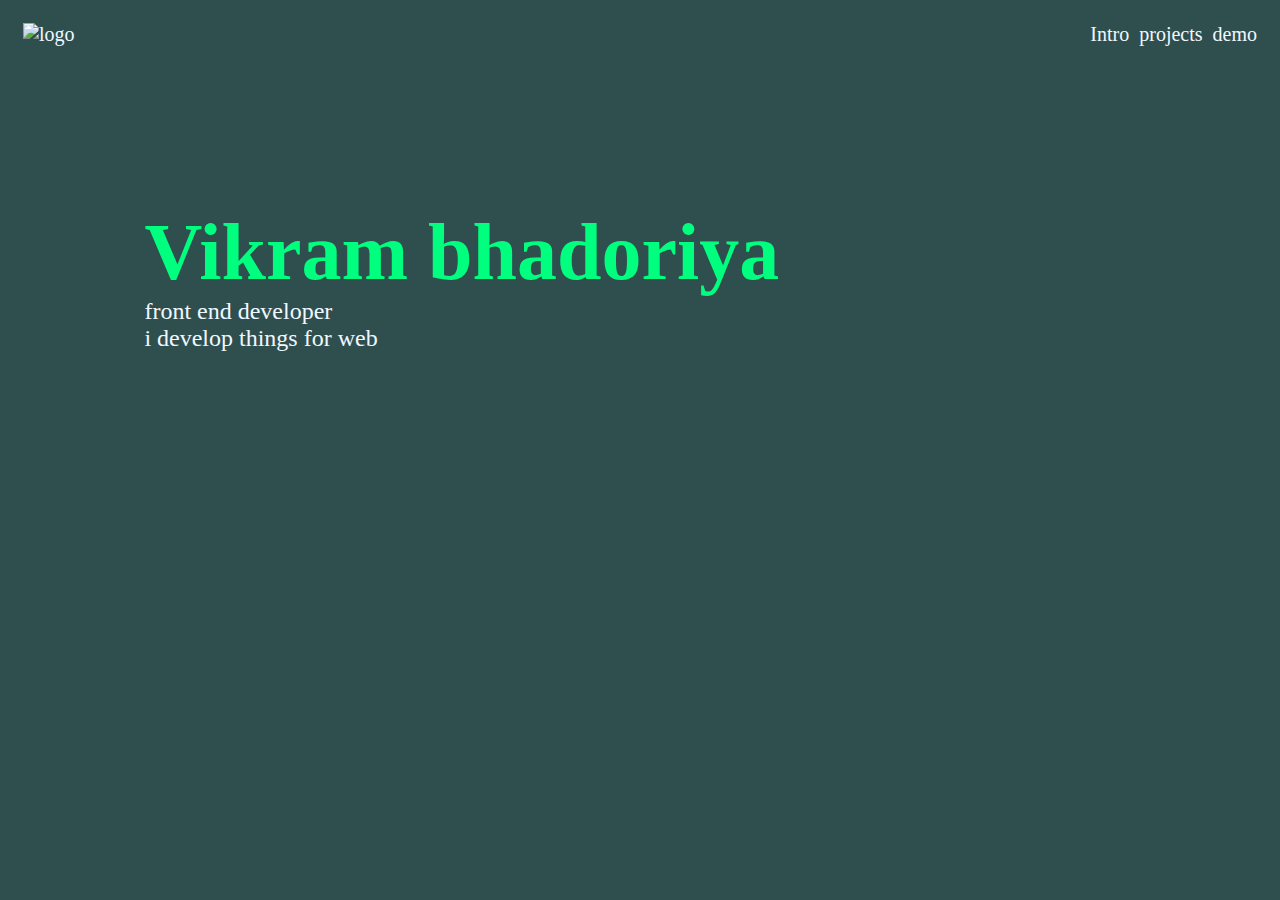
==== portfolio.html @ 384d47f5 "portfolio website" ====
<!DOCTYPE html>
<html lang="en">

<head>
    <meta charset="UTF-8">
    <meta http-equiv="X-UA-Compatible" content="IE=edge">
    <meta name="viewport" content="width=device-width, initial-scale=1.0">
    <title>Document</title>
    <link rel="stylesheet" href="portfolio.css">
</head>

<body>
    <!-- navigation bar -->
    <header>
        <nav class="navbar">
            <div class="navr">
                <a class="nav" id="logo" href=""><img src="" alt="logo"></a>
            </div>
            <div class="navl">
                <a class="nav" id="intro" href="">Intro</a>
                <a class="nav" id="projects" href="">projects</a>
                <a class="nav" id="demo" href="">demo</a>
            </div>
        </nav>
    </header>
    <!-- navigation vertical for social links -->
    <div class="navsocial">
        <a class="links" id="" href=""></a>
        <a class="links" id="" href=""></a>
        <a class="links" id="" href=""></a>
        <a class="links" id="" href=""></a>
        <a class="links" id="" href=""></a>
        <a class="links" id="" href=""></a>
    </div>
    <!-- Aim -->
    <section class="main">
        <div class="aim">
            <h2 class="bigheading">Vikram bhadoriya</h2>
            <div class="desc">front end developer<br> i develop things for web
            </div>
        </div>

        <!-- intro -->
        <div class="introo">

        </div>

        <!-- background img -->
        <div class="bg">

        </div>
    </section>


    <!-- comment -->
    <div class="">

    </div>

    <!-- comment -->
    <div class="">

    </div>
</body>

</html>
---- portfolio.css ----
*, ::before, ::after {
    box-sizing: inherit;
}
.navbar{
background-color: #2F4F4F;
display: flex;
flex-direction: row;
padding: 10px;
margin: auto;
position: sticky;
top: 0px;

}
.navr{
display: flex;
flex-direction: row;
    width: 50%;

}
.navl{
    display: flex;
    flex-direction: row;
    width: 50%;
    justify-content: right;
        
}
.nav{
text-decoration: none;
color: aliceblue;
padding: 5px;
font-size: 20px;
}
#logo{

}
.main{
    display: flex;
    flex-direction: column;
    width: 80%;
    margin: 10%;
}
.aim{
margin-top: 10px;
padding: 10px;
text-align: left;   
}
.bigheading{
    margin: 0px;
    font-size: clamp(40px, 8vw, 80px);
    color: springgreen;
}
.desc{
    color: aliceblue;
    font-size: x-large;
}
.intro{

}
.bg{

}
.navsocial{

}
body{
    background-color: #2F4F4F;
}
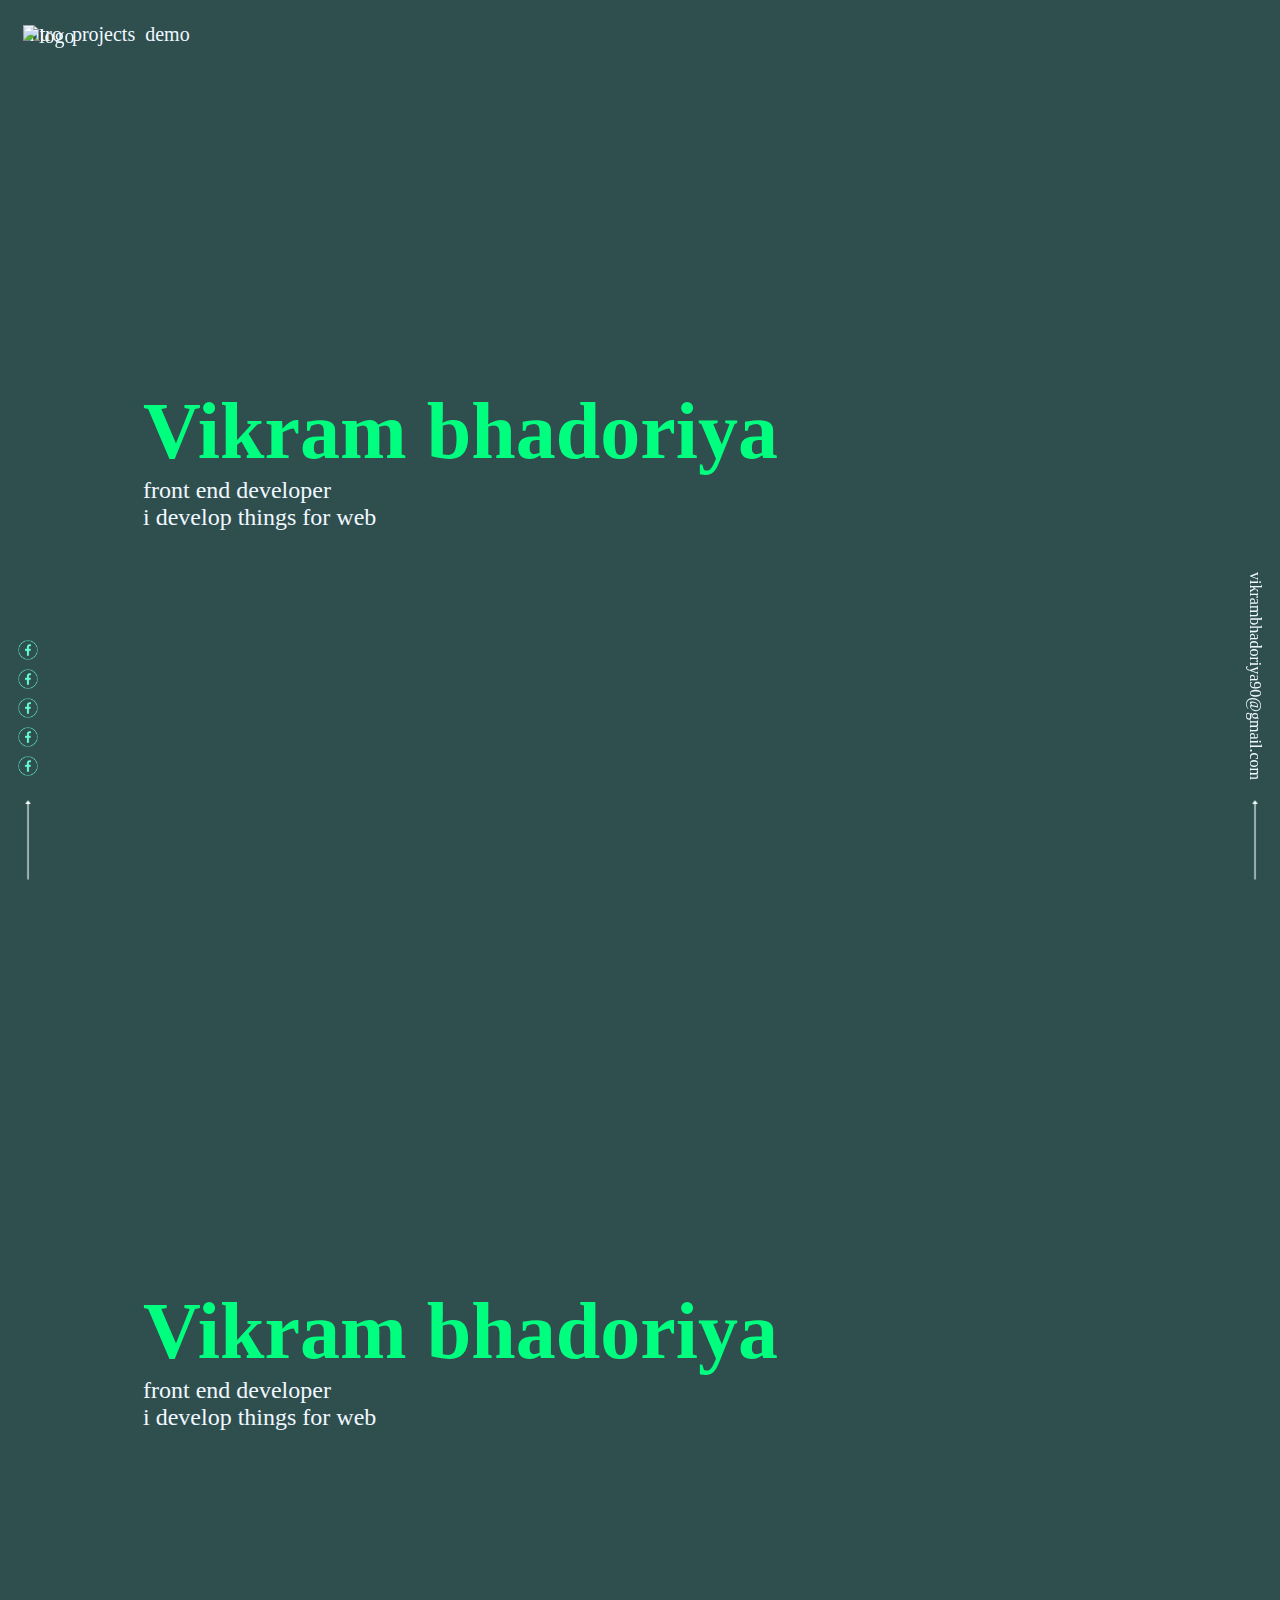
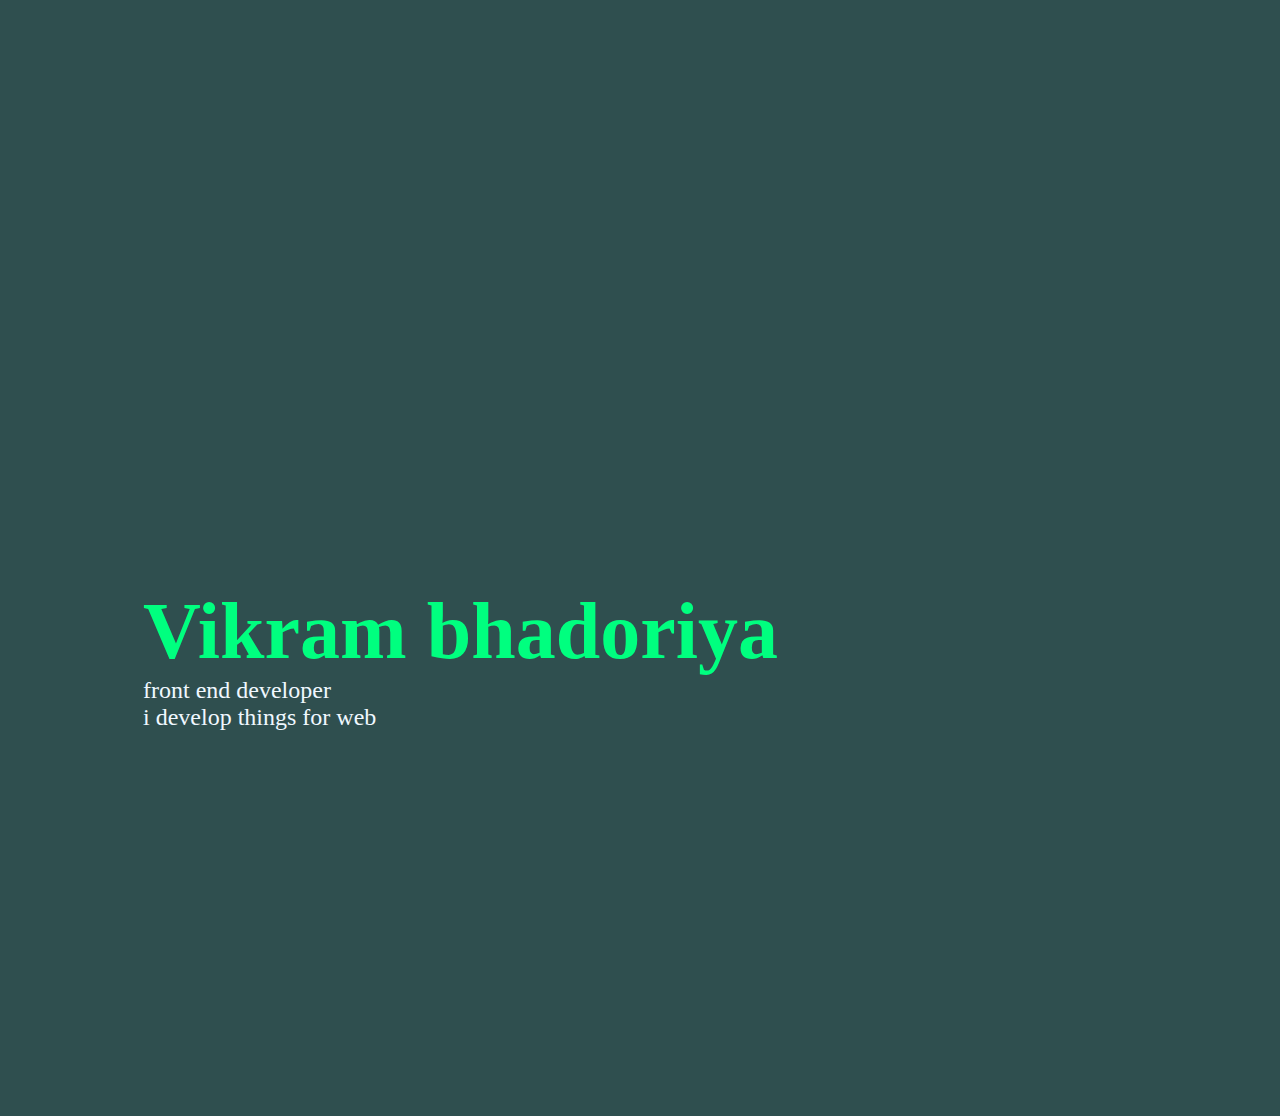
==== commit fa1389f8: "portfolio upadated" ====
--- a/portfolio.html
+++ b/portfolio.html
@@ -1,66 +1,110 @@
 <!DOCTYPE html>
 <html lang="en">
 
-<head>
-    <meta charset="UTF-8">
-    <meta http-equiv="X-UA-Compatible" content="IE=edge">
-    <meta name="viewport" content="width=device-width, initial-scale=1.0">
-    <title>Document</title>
-    <link rel="stylesheet" href="portfolio.css">
-</head>
+    <head>
+        <meta charset="UTF-8">
+        <meta http-equiv="X-UA-Compatible" content="IE=edge">
+        <meta name="viewport" content="width=device-width, initial-scale=1.0">
+        <title>Document</title>
+        <link rel="stylesheet" href="portfolio.css">
+    </head>
 
-<body>
-    <!-- navigation bar -->
-    <header>
-        <nav class="navbar">
-            <div class="navr">
-                <a class="nav" id="logo" href=""><img src="" alt="logo"></a>
-            </div>
-            <div class="navl">
-                <a class="nav" id="intro" href="">Intro</a>
-                <a class="nav" id="projects" href="">projects</a>
-                <a class="nav" id="demo" href="">demo</a>
-            </div>
-        </nav>
-    </header>
-    <!-- navigation vertical for social links -->
-    <div class="navsocial">
-        <a class="links" id="" href=""></a>
-        <a class="links" id="" href=""></a>
-        <a class="links" id="" href=""></a>
-        <a class="links" id="" href=""></a>
-        <a class="links" id="" href=""></a>
-        <a class="links" id="" href=""></a>
-    </div>
-    <!-- Aim -->
-    <section class="main">
-        <div class="aim">
-            <h2 class="bigheading">Vikram bhadoriya</h2>
-            <div class="desc">front end developer<br> i develop things for web
+    <body>
+        <!-- navigation bar -->
+        <header class="navigation">
+            <nav class="navbar">
+                <div class="navr">
+                    <a class="nav" id="logo" href=""><img src="" alt="logo"></a>
+                </div>
+                <div class="navl">
+                    <a class="nav" id="intro" href="">Intro</a>
+                    <a class="nav" id="projects" href="">projects</a>
+                    <a class="nav" id="demo" href="">demo</a>
+                </div>
+            </nav>
+        </header>
+        <!-- navigation vertical for social links -->
+        <div class="navsocial">
+            <ul class="social">
+                <li class="slinks">
+                    <a class="links" id="facebook" href="#"><img src="/image/facebook.png" alt="logo"></a>
+                </li>
+                <li class="slinks">
+                    <a class="links" id="whatsapp" href="#"><img src="/image/facebook.png" alt="logo"></a>
+                </li>
+                <li class="slinks">
+                    <a class="links" id="instagram" href="#"><img src="/image/facebook.png" alt="logo"></a>
+                </li>
+                <li class="slinks">
+                    <a class="links" id="youtube" href="#"><img src="/image/facebook.png" alt="logo"></a>
+                </li>
+                <li class="slinks">
+                    <a class="links" id="github" href="#"><img src="/image/facebook.png" alt="logo"></a>
+                </li>
+                <img class="links" id="line" src="/image/line.png" alt="logo">
+            </ul>
+        </div>
+        <div class="outermail">
+            <div class="email">
+                <a class="emtext" id="github" href="#">vikrambhadoriya90@gmail.com</a>
+                <img class="eline" id="line" src="/image/line.png" alt="logo">
             </div>
         </div>
+        <!-- </a> -->
+        <!-- Aim -->
+        <section class="main">
+            <div class="aim">
+                <h2 class="bigheading">Vikram bhadoriya</h2>
+                <div class="desc">front end developer<br>
+                    i develop things for web
+                </div>
+            </div>
 
-        <!-- intro -->
-        <div class="introo">
+            <!-- intro -->
+            <div class="introo"></div>
 
-        </div>
+            <!-- background img -->
+            <div class="bg"></div>
+        </section>
 
-        <!-- background img -->
-        <div class="bg">
+        <section class="secabt">
+            <div class="about">
+                <h2 class="bigheading">Vikram bhadoriya</h2>
+                <div class="desc">front end developer<br>
+                    i develop things for web
+                </div>
+            </div>
 
-        </div>
-    </section>
+            <!-- intro -->
+            <div class="introo"></div>
 
+            <!-- background img -->
+            <div class="bg"></div>
+        </section>
 
-    <!-- comment -->
-    <div class="">
+        <section class="secprojct">
+            <div class="project">
+                <h2 class="bigheading">Vikram bhadoriya</h2>
+                <div class="desc">front end developer<br> i develop things for web
+                </div>
+            </div>
+    
+            <!-- intro -->
+            <div class="introo">
+    
+            </div>
+    
+            <!-- background img -->
+            <div class="bg">
+    
+            </div>
+        </section>
 
-    </div>
+        <!-- comment -->
+        <div class=""></div>
 
-    <!-- comment -->
-    <div class="">
+        <!-- comment -->
+        <div class=""></div>
+    </body>
 
-    </div>
-</body>
-
-</html>+</html>
--- a/portfolio.css
+++ b/portfolio.css
@@ -1,67 +1,148 @@
-*, ::before, ::after {
+*,
+::before,
+::after {
     box-sizing: inherit;
 }
-.navbar{
-background-color: #2F4F4F;
-display: flex;
-flex-direction: row;
-padding: 10px;
-margin: auto;
-position: sticky;
-top: 0px;
+/* body design and color */
+body {
+    background-color: #2F4F4F;
+}
+/* body design end */
 
+/* navigation design */
+.navigation{
+    position: fixed;
 }
-.navr{
-display: flex;
-flex-direction: row;
-    width: 50%;
 
-}
-.navl{
+.navbar {
+    background-color: #2F4F4F;
     display: flex;
     flex-direction: row;
-    width: 50%;
+    padding: 10px;
+    margin: auto;
+    top: 0px;
+}
+
+.navr {
+    display: flex;
+    flex-direction: row;
+    width: auto;
+    position: fixed;
+    top: 20px;
+}
+
+.navl {
+    display: flex;
+    flex-direction: row;
+    width: auto;
     justify-content: right;
-        
 }
-.nav{
-text-decoration: none;
-color: aliceblue;
-padding: 5px;
-font-size: 20px;
+
+.nav {
+    text-decoration: none;
+    color: aliceblue;
+    padding: 5px;
+    font-size: 20px;
 }
-#logo{
 
+#logo {}
+/* navigation design ends */
+
+/* social links */
+.navsocial {
+    position: fixed;
+    bottom: 0px;
+    width: 40px;
+    z-index: 5;
 }
-.main{
+
+.social {
     display: flex;
     flex-direction: column;
-    width: 80%;
-    margin: 10%;
+    list-style: none;
+    align-items: center;
+    margin: 0;
+    padding: 0;
 }
-.aim{
-margin-top: 10px;
-padding: 10px;
-text-align: left;   
+
+.slinks {
+    padding-top: 5px;
 }
-.bigheading{
+
+.links img {
+    width: 20px;
+    height: 20px;
+}
+
+#line {
+    height: 120px;
+}
+/* social links designing ends */
+
+/* right side mail design */
+.outermail {
+    position: fixed;
+    bottom: 0;
+    right: 5px;
+    width: 40px;
+    z-index: 5;
+}
+
+.email {
+    display: flex;
+    flex-direction: column;
+    list-style: none;
+    align-items: center;
+    margin: 0;
+}
+
+.emtext {
+    writing-mode: vertical-rl;
+    text-decoration: none;
+    color: aliceblue;
+}
+/* right side email design ends */
+
+/* content design */
+/* section common designs */
+.main,
+.secabt,
+.secprojct {
+    display: flex;
+
+    justify-content: center;
+
+    flex-direction: column;
+    align-items: flex-start;
+    min-height: 100vh;
+    padding: 0%;
+}
+
+.aim,
+.about,
+.project {
+    padding-left: 15vh;
+    text-align: left;
+}
+
+.bigheading {
     margin: 0px;
     font-size: clamp(40px, 8vw, 80px);
     color: springgreen;
 }
-.desc{
+
+.desc {
     color: aliceblue;
     font-size: x-large;
 }
-.intro{
+/* content design ends */
 
-}
-.bg{
 
-}
-.navsocial{
+/* yet to be designed */
+.intro {}
 
-}
-body{
-    background-color: #2F4F4F;
-}+.bg {}
+
+
+
+
